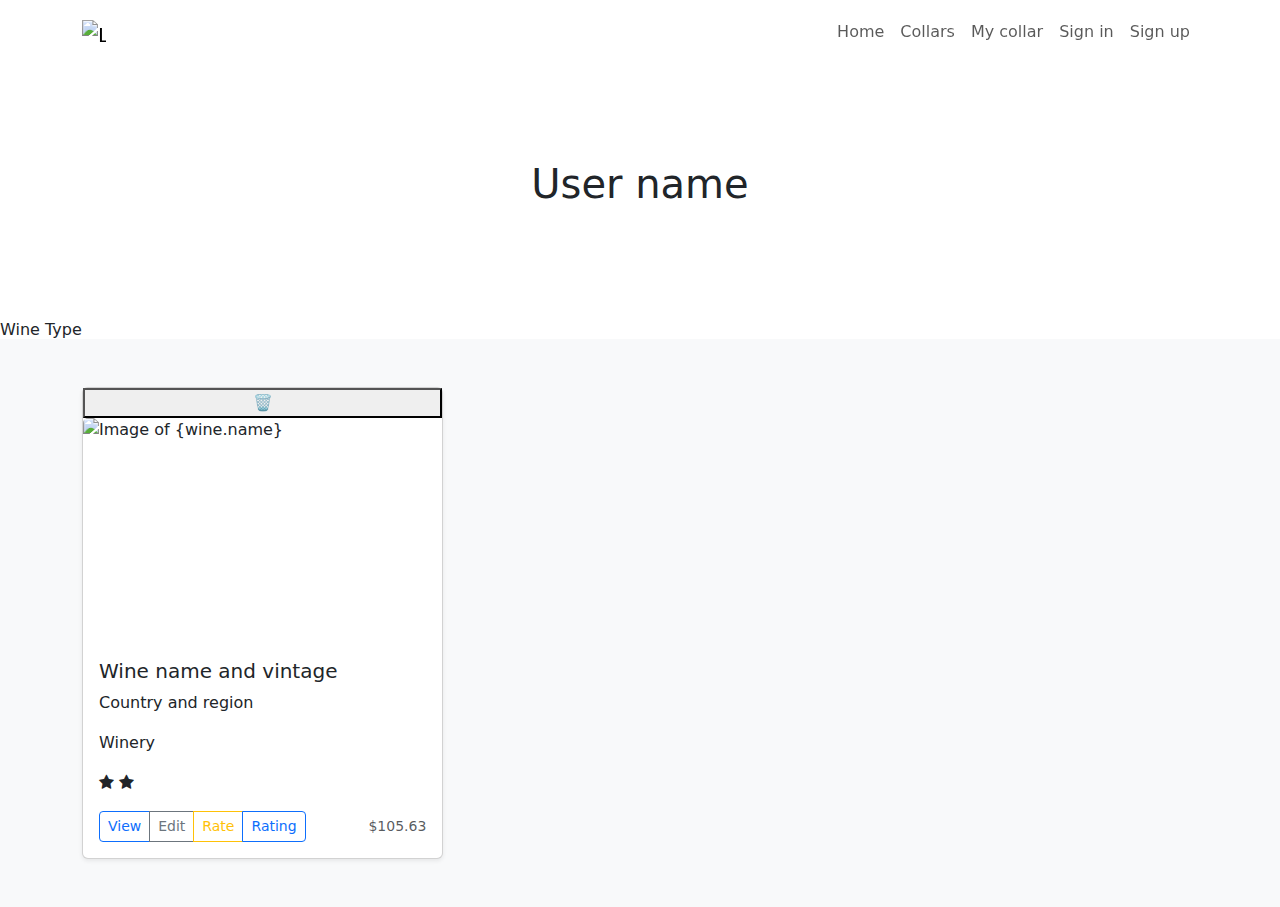
==== src/main/resources/templates/collar.html @ be77d7a2 "Add: some changes in UI. Added viewRating button." ====
<!doctype html>
<html lang="en">
<head>
  <meta charset="utf-8">
  <meta name="viewport" content="width=device-width, initial-scale=1">
  <meta name="description" content="">
  <meta name="author" content="Mark Otto, Jacob Thornton, and Bootstrap contributors">
  <meta name="generator" content="Hugo 0.84.0">
  <title>Collar</title>
  <link href="https://cdn.jsdelivr.net/npm/bootstrap@5.3.0/dist/css/bootstrap.min.css" rel="stylesheet">
  <script src="https://cdn.jsdelivr.net/npm/bootstrap@5.3.0/dist/js/bootstrap.bundle.min.js"></script>
  <link rel="canonical" href="https://getbootstrap.com/docs/5.0/examples/album/">
  <link rel="stylesheet" href="https://cdnjs.cloudflare.com/ajax/libs/font-awesome/4.7.0/css/font-awesome.min.css">

  <link th:href="@{/CSS/header.css}" rel="stylesheet">
  <link th:href="@{/CSS/collar.css}" rel="stylesheet">
</head>
<body>

<header class="site-header sticky-top py-1">
  <nav class="navbar navbar-expand-md">
    <div class="container">
      <a class="navbar-brand d-flex align-items-center" th:href="@{home}">
        <img th:src="@{/icons/wine.svg}" width="24" height="24" alt="Logo">
      </a>
      <!-- Toggle button for mobile view -->
      <button class="navbar-toggler" type="button" data-bs-toggle="collapse" data-bs-target="#navbarCollapse" aria-controls="navbarCollapse" aria-expanded="false" aria-label="Toggle navigation">
        <span class="navbar-toggler-icon"></span>
      </button>

      <div class="collapse navbar-collapse" id="navbarCollapse">
        <ul class="navbar-nav ms-auto align-items-center">
          <li class="nav-item">
            <a class="nav-link" th:href="@{home}">Home</a>
          </li>
          <li class="nav-item">
            <a class="nav-link" th:href="@{search}">Collars</a>
          </li>
          <li class="nav-item">
            <a class="nav-link" th:href="@{collar}">My collar</a>
          </li>
          <li class="nav-item">
            <a class="nav-link" th:href="@{login}">Sign in</a>
          </li>
          <li class="nav-item">
            <a class="nav-link" th:href="@{register}">Sign up</a>
          </li>
        </ul>
      </div>
    </div>
  </nav>
</header>

<main>
  <section class="py-5 text-center container">
    <div class="row py-lg-5">
      <div class="col-lg-6 col-md-8 mx-auto">
        <h1 class="fw-light" th:text="${customer.nickname}">User name</h1>
        <p class="lead text-muted" th:text="'Wines count:' + ${customer.numberOfWines}"></p>
        <p class="lead text-muted" th:text="'Ratings count:' + ${customer.numberOfRatings}"></p>
        <p class="lead text-muted" th:text="'Wine with oldest vintage:' + ${customer.wineWithOldestVintage.name}"></p>
        <p class="lead text-muted" th:text="'Favorite region:' + ${customer.favoriteRegion}"></p>
        <p class="lead text-muted" th:text="'Favorite country:' + ${customer.favoriteCountry}"></p>
        <p class="lead text-muted" th:text="'Favorite winery:' + ${customer.favoriteWinery}"></p>
        <p class="lead text-muted" th:text="'Favorite wine type:' + ${customer.favoriteWineType}"></p>
        <p class="lead text-muted" th:text="'Collar Price:' + ${customer.priceOfCollar}"></p>
      </div>
    </div>
  </section>

  <div class="overlay" id="overlay">
    <div class="viewButtonReact" id="view">
    </div>
  </div>

  <div class="overlay" id="editOverlay">
    <div class="viewButtonReact" id="edit">
    </div>
  </div>

  <div class="overlay" id="deleteDecisionOverlay">
    <div class="viewButtonReact" id="deleteDecision">
    </div>
  </div>

  <div class="overlay" id="ratingOverlay">
    <div class="viewButtonReact" id="ratingPopUp">
    </div>
  </div>

    <div th:each="type : ${wines}">
      <h2 class="accordion-header" id="heading${type.key}" th:attr="id='heading' + ${type.key}">
        <button class="accordion-button" type="button" data-bs-toggle="collapse" th:attr="data-bs-target='#collapse' + ${type.key}"
                aria-expanded="true" aria-controls="collapse${type.key}">
          <span th:text="${type.key}">Wine Type</span>
        </button>
      </h2>

      <!-- Add 'show' class to all accordion sections to keep them opened by default -->
      <div th:attr="id='collapse' + ${type.key}"
           class="accordion-collapse collapse show"
           aria-labelledby="heading${type.key}"
           data-bs-parent="#accordionExample">

        <div class="album py-5 bg-light">
          <div class="container">
            <div class="row row-cols-1 row-cols-sm-2 row-cols-md-3 g-3">
              <div th:each="wine : ${type.value}" class="col">
                <div class="card shadow-sm">
                  <button type="button" class="delete-button" th:attr="onclick='deleteWine(' + ${wine.id} + ')'">
                    🗑️
                  </button>

                  <img th:src="${wine.imageUrl}" class="card-img-top" alt="Image of {wine.name}" style="height: 225px; object-fit: cover;"/>
                  <div class="card-body d-flex flex-column" style="height: 100%;">
                    <h5 class="card-title" th:text="${wine.name} + ' ' + ${wine.vintage}">Wine name and vintage</h5>
                    <p class="card-text" th:text="'Localization: ' + ${wine.country} + ', ' + ${wine.region}">Country and region</p>
                    <p class="card-text" th:text="'Winery: ' + ${wine.winery}">Winery</p>
                    <p class="stars" th:if="${wine.rating != null}">
                      <span th:each="i : ${#numbers.sequence(1, wine.rating.ratingStars)}"
                            class="fa fa-star checked"></span>
                      <span th:each="i : ${#numbers.sequence(1, 5 - wine.rating.ratingStars)}"
                            class="fa fa-star"></span>
                    </p>
                    <div class="d-flex justify-content-between align-items-center mt-auto" style="margin-top: 5px;">
                      <div class="btn-group">
                        <button type="button" class="btn btn-sm btn-outline-primary" th:attr="onclick='displayView(' + ${wine.id} + ')'">
                          View
                        </button>
                        <button type="button" class="btn btn-sm btn-outline-secondary" th:attr="onclick='displayEdit(' + ${wine.id} + ')'">
                          Edit
                        </button>
                        <button th:if="${wine.rating == null}" type="button" class="btn btn-sm btn-outline-warning" th:attr="onclick='displayRatingPopup(' + ${wine.id} + ')'">
                            Rate
                        </button>
                        <button th:if="${wine.rating != null}" type="button" class="btn btn-sm btn-outline-primary" th:attr="onclick='displayRatingPopup(' + ${wine.id} + ')'">
                          Rating
                        </button>
                      </div>
                      <small class="text-muted" th:text="${wine.price}">$105.63</small>
                    </div>
                  </div>
                </div>
              </div>
            </div>
          </div>
        </div>
      </div>
    </div>
  </div>
</main>
<script src="/JS/collar.js">
</script>
</body>
</html>
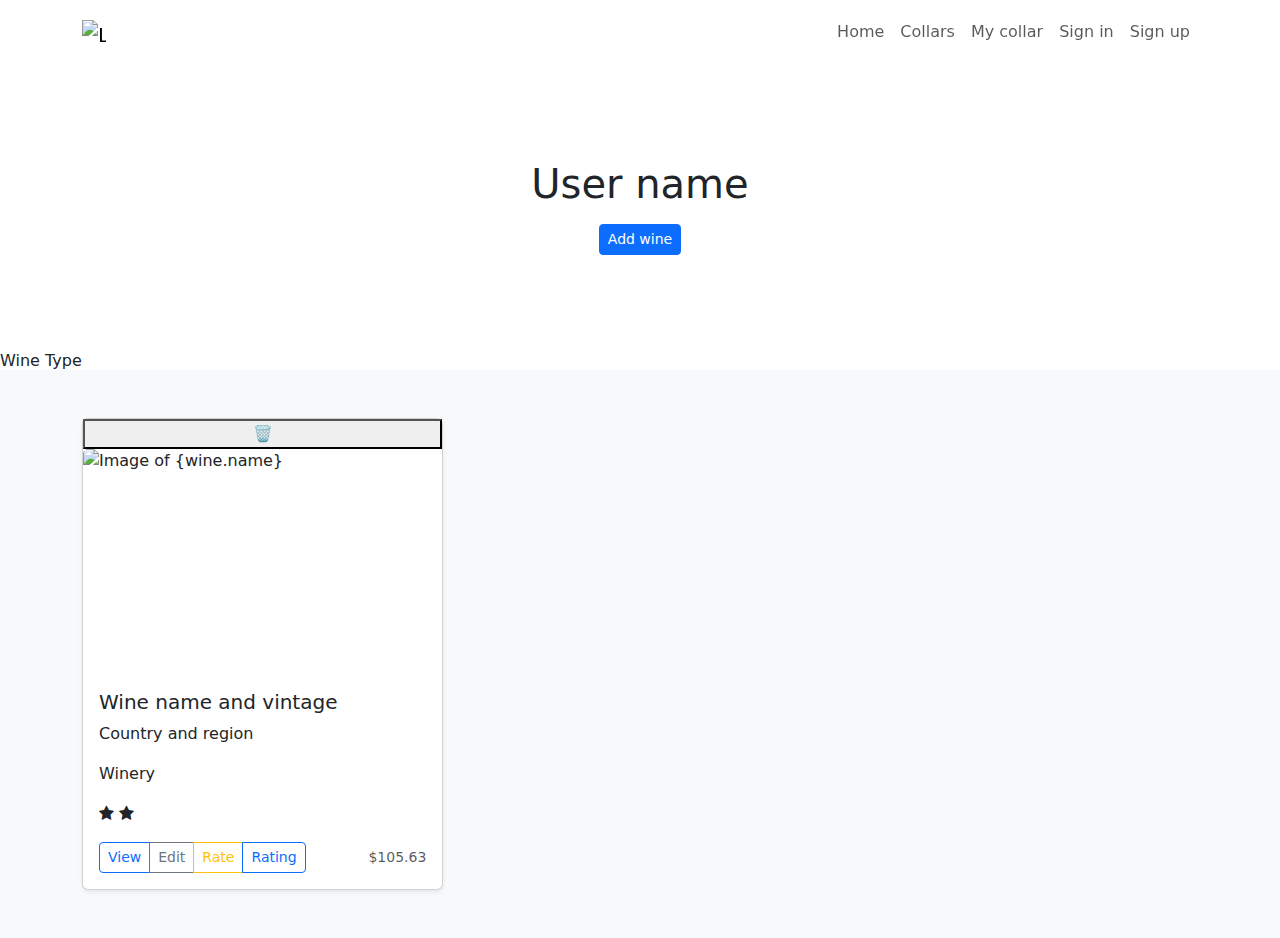
==== commit c75f58bf: "Add: addWineButton and popup in html, css attributes for this popup and overlay. Added addWine funct" ====
--- a/src/main/resources/templates/collar.html
+++ b/src/main/resources/templates/collar.html
@@ -64,9 +64,18 @@
         <p class="lead text-muted" th:text="'Favorite winery:' + ${customer.favoriteWinery}"></p>
         <p class="lead text-muted" th:text="'Favorite wine type:' + ${customer.favoriteWineType}"></p>
         <p class="lead text-muted" th:text="'Collar Price:' + ${customer.priceOfCollar}"></p>
+        <button type="button" class="btn btn-sm btn-primary" th:attr="onclick='displayAddWineForm(' + ${customer.id} + ')'">
+          Add wine
+        </button>
       </div>
     </div>
   </section>
+
+  <div class="overlay" id="addOverlay">
+    <div class="viewButtonReact" id="add">
+    </div>
+  </div>
+
 
   <div class="overlay" id="overlay">
     <div class="viewButtonReact" id="view">
@@ -147,7 +156,6 @@
         </div>
       </div>
     </div>
-  </div>
 </main>
 <script src="/JS/collar.js">
 </script>
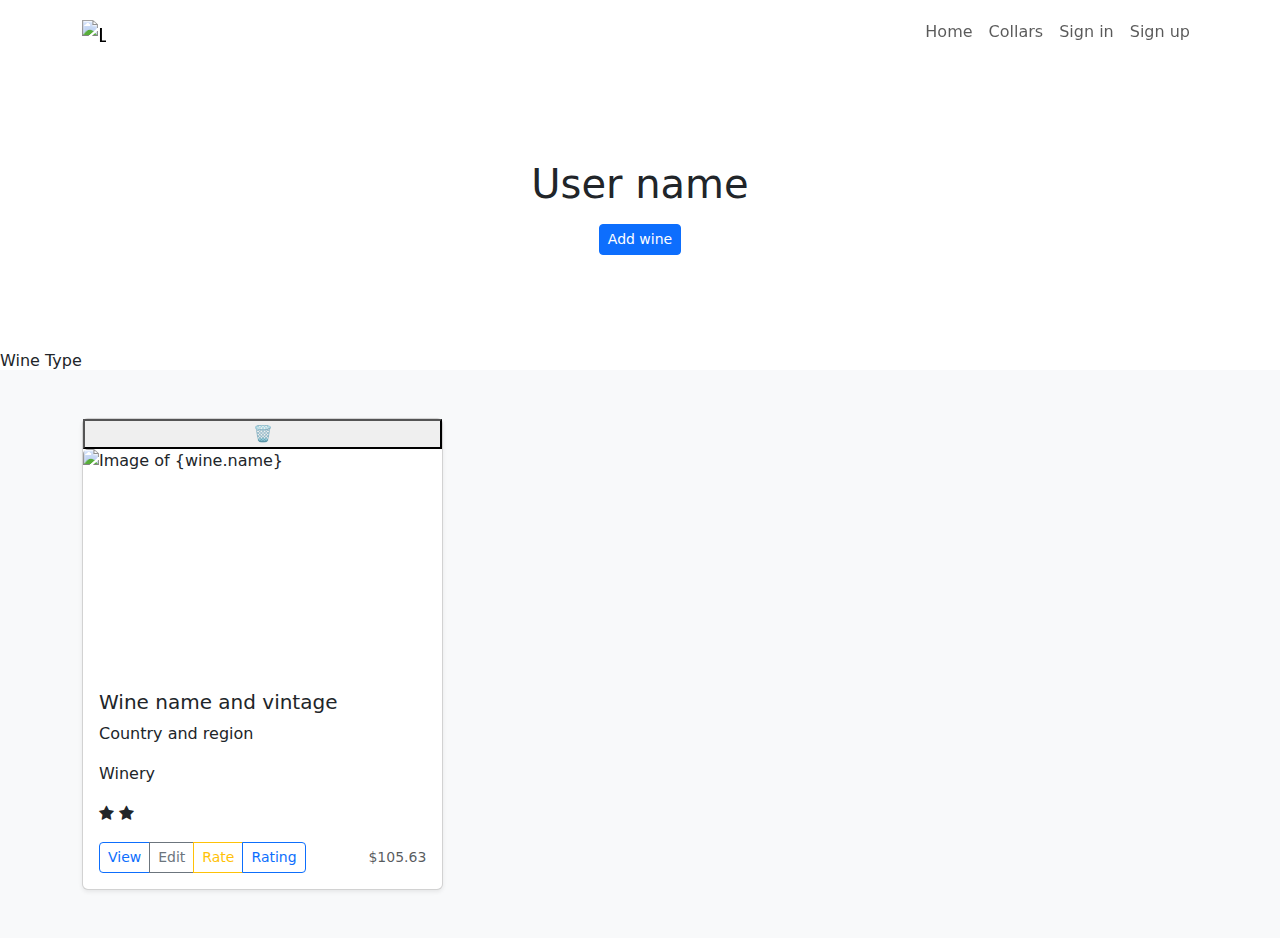
==== commit dd762e8a: "Add: removed create account button from /home page when customer is logged in. Changed navbar so the" ====
--- a/src/main/resources/templates/collar.html
+++ b/src/main/resources/templates/collar.html
@@ -28,25 +28,31 @@
         <span class="navbar-toggler-icon"></span>
       </button>
 
-      <div class="collapse navbar-collapse" id="navbarCollapse">
-        <ul class="navbar-nav ms-auto align-items-center">
-          <li class="nav-item">
-            <a class="nav-link" th:href="@{home}">Home</a>
-          </li>
-          <li class="nav-item">
-            <a class="nav-link" th:href="@{search}">Collars</a>
-          </li>
-          <li class="nav-item">
-            <a class="nav-link" th:href="@{collar}">My collar</a>
-          </li>
-          <li class="nav-item">
-            <a class="nav-link" th:href="@{login}">Sign in</a>
-          </li>
-          <li class="nav-item">
-            <a class="nav-link" th:href="@{register}">Sign up</a>
-          </li>
-        </ul>
-      </div>
+      <ul class="navbar-nav ms-auto align-items-center" id="navbar">
+        <li class="nav-item">
+          <a class="nav-link" th:href="@{home}">Home</a>
+        </li>
+        <li class="nav-item">
+          <a class="nav-link" th:href="@{search}">Collars</a>
+        </li>
+        <li class="nav-item user-options d-none">
+          <a class="nav-link" th:href="@{collar}">My collar</a>
+        </li>
+        <li class="nav-item guest-options">
+          <a class="nav-link" th:href="@{login}">Sign in</a>
+        </li>
+        <li class="nav-item guest-options">
+          <a class="nav-link" th:href="@{register}">Sign up</a>
+        </li>
+        <li class="nav-item dropdown user-options d-none">
+          <a class="nav-link dropdown-toggle" href="#" id="userDropdown" role="button" data-bs-toggle="dropdown" aria-expanded="false">
+            <span id="userName"></span>
+          </a>
+          <ul class="dropdown-menu" aria-labelledby="userDropdown">
+            <li><a class="dropdown-item" id="logoutBtn" href="#">Log out</a></li>
+          </ul>
+        </li>
+      </ul>
     </div>
   </nav>
 </header>
@@ -159,5 +165,7 @@
 </main>
 <script src="/JS/collar.js">
 </script>
+<script src="/JS/loggedInCheck.js">
+</script>
 </body>
 </html>
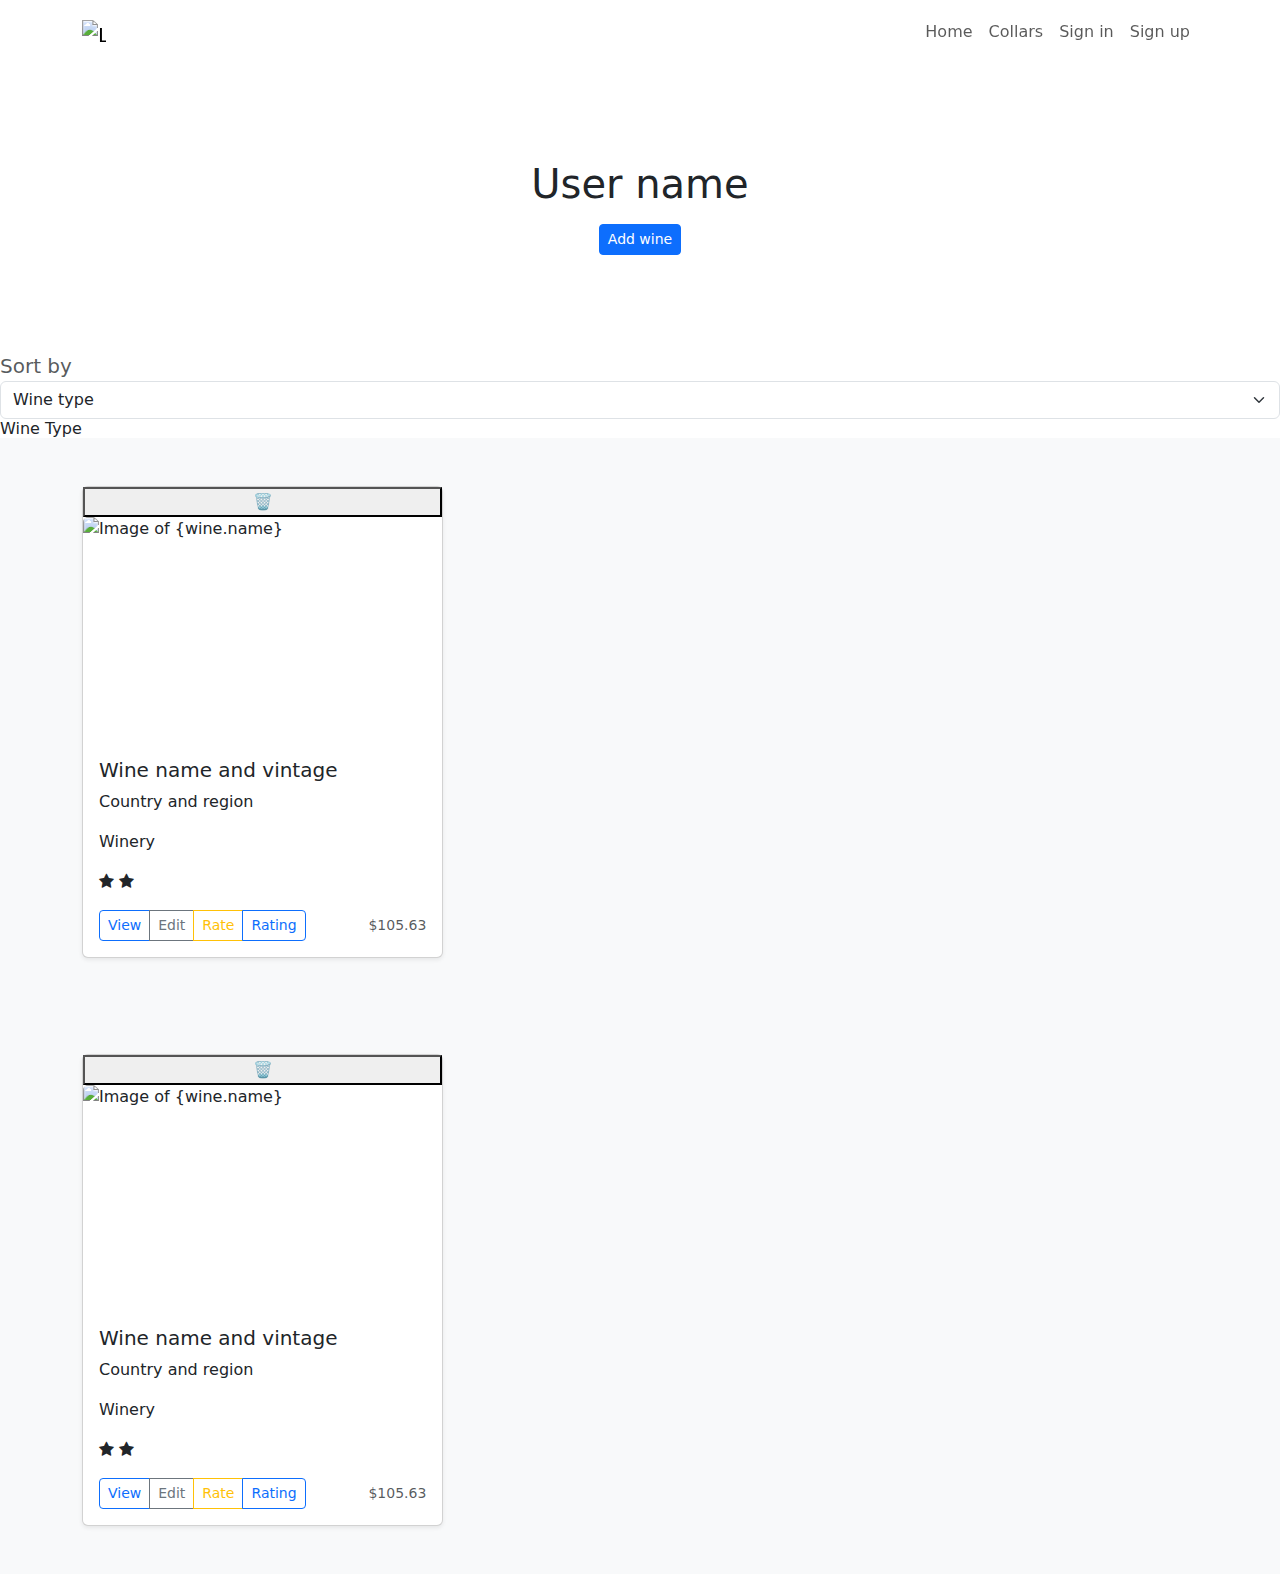
==== commit baa7c07a: "Add: added views of wine cards when the sorting mode is wine type (default) and another view for oth" ====
--- a/src/main/resources/templates/collar.html
+++ b/src/main/resources/templates/collar.html
@@ -70,12 +70,26 @@
         <p class="lead text-muted" th:text="'Favorite winery:' + ${customer.favoriteWinery}"></p>
         <p class="lead text-muted" th:text="'Favorite wine type:' + ${customer.favoriteWineType}"></p>
         <p class="lead text-muted" th:text="'Collar Price:' + ${customer.priceOfCollar}"></p>
-        <button type="button" class="btn btn-sm btn-primary" th:attr="onclick='displayAddWineForm(' + ${customer.id} + ')'">
+        <button type="button" class="btn btn-sm btn-primary" th:attr="onclick='displayAddWineForm(' + '\'' + ${customer.id} + '\'' + ')'">
           Add wine
         </button>
       </div>
     </div>
   </section>
+  <form action="/collar" method="get">
+    <div class="sorting lead text-muted" id="sortingWines">
+      <label for="sortSelect">Sort by</label>
+      <select id="sortSelect" name="selectedSorting" class="form-select" onchange="this.form.submit()">
+        <option value="Wine type" th:selected="${selectedSorting == 'Wine type'}">Wine type</option>
+        <option value="Winery" th:selected="${selectedSorting == 'Winery'}">Winery</option>
+        <option value="Price" th:selected="${selectedSorting == 'Price'}">Price</option>
+        <option value="Name" th:selected="${selectedSorting == 'Name'}">Name</option>
+        <option value="Country" th:selected="${selectedSorting == 'Country'}">Country</option>
+        <option value="Region" th:selected="${selectedSorting == 'Region'}">Region</option>
+        <option value="Vintage" th:selected="${selectedSorting == 'Vintage'}">Vintage</option>
+      </select>
+    </div>
+  </form>
 
   <div class="overlay" id="addOverlay">
     <div class="viewButtonReact" id="add">
@@ -103,56 +117,58 @@
     </div>
   </div>
 
+  <div th:if="${selectedSorting== 'Wine type'}">
     <div th:each="type : ${wines}">
-      <h2 class="accordion-header" id="heading${type.key}" th:attr="id='heading' + ${type.key}">
-        <button class="accordion-button" type="button" data-bs-toggle="collapse" th:attr="data-bs-target='#collapse' + ${type.key}"
-                aria-expanded="true" aria-controls="collapse${type.key}">
-          <span th:text="${type.key}">Wine Type</span>
-        </button>
-      </h2>
-
-      <!-- Add 'show' class to all accordion sections to keep them opened by default -->
-      <div th:attr="id='collapse' + ${type.key}"
-           class="accordion-collapse collapse show"
-           aria-labelledby="heading${type.key}"
-           data-bs-parent="#accordionExample">
-
-        <div class="album py-5 bg-light">
-          <div class="container">
-            <div class="row row-cols-1 row-cols-sm-2 row-cols-md-3 g-3">
-              <div th:each="wine : ${type.value}" class="col">
-                <div class="card shadow-sm">
-                  <button type="button" class="delete-button" th:attr="onclick='deleteWine(' + ${wine.id} + ')'">
-                    🗑️
-                  </button>
-
-                  <img th:src="${wine.imageUrl}" class="card-img-top" alt="Image of {wine.name}" style="height: 225px; object-fit: cover;"/>
-                  <div class="card-body d-flex flex-column" style="height: 100%;">
-                    <h5 class="card-title" th:text="${wine.name} + ' ' + ${wine.vintage}">Wine name and vintage</h5>
-                    <p class="card-text" th:text="'Localization: ' + ${wine.country} + ', ' + ${wine.region}">Country and region</p>
-                    <p class="card-text" th:text="'Winery: ' + ${wine.winery}">Winery</p>
-                    <p class="stars" th:if="${wine.rating != null}">
-                      <span th:each="i : ${#numbers.sequence(1, wine.rating.ratingStars)}"
-                            class="fa fa-star checked"></span>
-                      <span th:each="i : ${#numbers.sequence(1, 5 - wine.rating.ratingStars)}"
-                            class="fa fa-star"></span>
-                    </p>
-                    <div class="d-flex justify-content-between align-items-center mt-auto" style="margin-top: 5px;">
-                      <div class="btn-group">
-                        <button type="button" class="btn btn-sm btn-outline-primary" th:attr="onclick='displayView(' + ${wine.id} + ')'">
-                          View
-                        </button>
-                        <button type="button" class="btn btn-sm btn-outline-secondary" th:attr="onclick='displayEdit(' + ${wine.id} + ')'">
-                          Edit
-                        </button>
-                        <button th:if="${wine.rating == null}" type="button" class="btn btn-sm btn-outline-warning" th:attr="onclick='displayRatingPopup(' + ${wine.id} + ')'">
-                            Rate
-                        </button>
-                        <button th:if="${wine.rating != null}" type="button" class="btn btn-sm btn-outline-primary" th:attr="onclick='displayRatingPopup(' + ${wine.id} + ')'">
-                          Rating
-                        </button>
+        <h2 class="accordion-header" id="heading${type.key}" th:attr="id='heading' + ${type.key}">
+          <button class="accordion-button" type="button" data-bs-toggle="collapse" th:attr="data-bs-target='#collapse' + ${type.key}"
+                  aria-expanded="true" aria-controls="collapse${type.key}">
+            <span th:text="${type.key}">Wine Type</span>
+          </button>
+        </h2>
+
+        <!-- Add 'show' class to all accordion sections to keep them opened by default -->
+        <div th:attr="id='collapse' + ${type.key}"
+             class="accordion-collapse collapse show"
+             aria-labelledby="heading${type.key}"
+             data-bs-parent="#accordionExample">
+
+          <div class="album py-5 bg-light">
+            <div class="container">
+              <div class="row row-cols-1 row-cols-sm-2 row-cols-md-3 g-3">
+                <div th:each="wine : ${type.value}" class="col winesGroup">
+                  <div class="card shadow-sm">
+                    <button type="button" class="delete-button" th:attr="onclick='deleteWine(' + ${wine.id} + ')'">
+                      🗑️
+                    </button>
+
+                    <img th:src="${wine.imageUrl}" class="card-img-top" alt="Image of {wine.name}" style="height: 225px; object-fit: cover;"/>
+                    <div class="card-body d-flex flex-column" style="height: 100%;">
+                      <h5 id="nameVintage" class="card-title" th:text="${wine.name} + ' ' + ${wine.vintage}">Wine name and vintage</h5>
+                      <p id="countryRegion" class="card-text" th:text="'Localization: ' + ${wine.country} + ', ' + ${wine.region}">Country and region</p>
+                      <p id="winery" class="card-text" th:text="'Winery: ' + ${wine.winery}">Winery</p>
+                      <p class="stars" th:if="${wine.rating != null}">
+                        <span th:each="i : ${#numbers.sequence(1, wine.rating.ratingStars)}"
+                              class="fa fa-star checked"></span>
+                        <span th:each="i : ${#numbers.sequence(1, 5 - wine.rating.ratingStars)}"
+                              class="fa fa-star"></span>
+                      </p>
+                      <div class="d-flex justify-content-between align-items-center mt-auto" style="margin-top: 5px;">
+                        <div class="btn-group">
+                          <button type="button" class="btn btn-sm btn-outline-primary" th:attr="onclick='displayView(' + ${wine.id} + ')'">
+                            View
+                          </button>
+                          <button type="button" class="btn btn-sm btn-outline-secondary" th:attr="onclick='displayEdit(' + ${wine.id} + ')'">
+                            Edit
+                          </button>
+                          <button th:if="${wine.rating == null}" type="button" class="btn btn-sm btn-outline-warning" th:attr="onclick='displayRatingPopup(' + ${wine.id} + ')'">
+                              Rate
+                          </button>
+                          <button th:if="${wine.rating != null}" type="button" class="btn btn-sm btn-outline-primary" th:attr="onclick='displayRatingPopup(' + ${wine.id} + ')'">
+                            Rating
+                          </button>
+                        </div>
+                        <small id = "priceOtherGrouping" class="text-muted" th:text="${wine.price}">$105.63</small>
                       </div>
-                      <small class="text-muted" th:text="${wine.price}">$105.63</small>
                     </div>
                   </div>
                 </div>
@@ -161,7 +177,52 @@
           </div>
         </div>
       </div>
-    </div>
+  </div>
+  <div th:if="${selectedSorting!='Wine type'}">
+    <div class="album py-5 bg-light">
+      <div class="container">
+        <div class="row row-cols-1 row-cols-sm-2 row-cols-md-3 g-3">
+          <div th:each="wine : ${wines}" class="col winesGroup">
+            <div class="card shadow-sm">
+              <button type="button" class="delete-button" th:attr="onclick='deleteWine(' + ${wine.id} + ')'">
+                🗑️
+              </button>
+
+              <img th:src="${wine.imageUrl}" class="card-img-top" alt="Image of {wine.name}" style="height: 225px; object-fit: cover;"/>
+              <div class="card-body d-flex flex-column" style="height: 100%;">
+                <h5 id="nameVintageOtherGrouping" class="card-title" th:text="${wine.name} + ' ' + ${wine.vintage}">Wine name and vintage</h5>
+                <p id="countryRegionOtherGrouping" class="card-text" th:text="'Localization: ' + ${wine.country} + ', ' + ${wine.region}">Country and region</p>
+                <p id="wineryOtherGrouping" class="card-text" th:text="'Winery: ' + ${wine.winery}">Winery</p>
+                <p class="stars" th:if="${wine.rating != null}">
+                        <span th:each="i : ${#numbers.sequence(1, wine.rating.ratingStars)}"
+                              class="fa fa-star checked"></span>
+                  <span th:each="i : ${#numbers.sequence(1, 5 - wine.rating.ratingStars)}"
+                        class="fa fa-star"></span>
+                </p>
+                <div class="d-flex justify-content-between align-items-center mt-auto" style="margin-top: 5px;">
+                  <div class="btn-group">
+                    <button type="button" class="btn btn-sm btn-outline-primary" th:attr="onclick='displayView(' + ${wine.id} + ')'">
+                      View
+                    </button>
+                    <button type="button" class="btn btn-sm btn-outline-secondary" th:attr="onclick='displayEdit(' + ${wine.id} + ')'">
+                      Edit
+                    </button>
+                    <button th:if="${wine.rating == null}" type="button" class="btn btn-sm btn-outline-warning" th:attr="onclick='displayRatingPopup(' + ${wine.id} + ')'">
+                      Rate
+                    </button>
+                    <button th:if="${wine.rating != null}" type="button" class="btn btn-sm btn-outline-primary" th:attr="onclick='displayRatingPopup(' + ${wine.id} + ')'">
+                      Rating
+                    </button>
+                  </div>
+                  <small id = "price" class="text-muted" th:text="${wine.price}">$105.63</small>
+                </div>
+              </div>
+            </div>
+          </div>
+        </div>
+      </div>
+    </div>
+  </div>
 </main>
 <script src="/JS/collar.js">
 </script>
